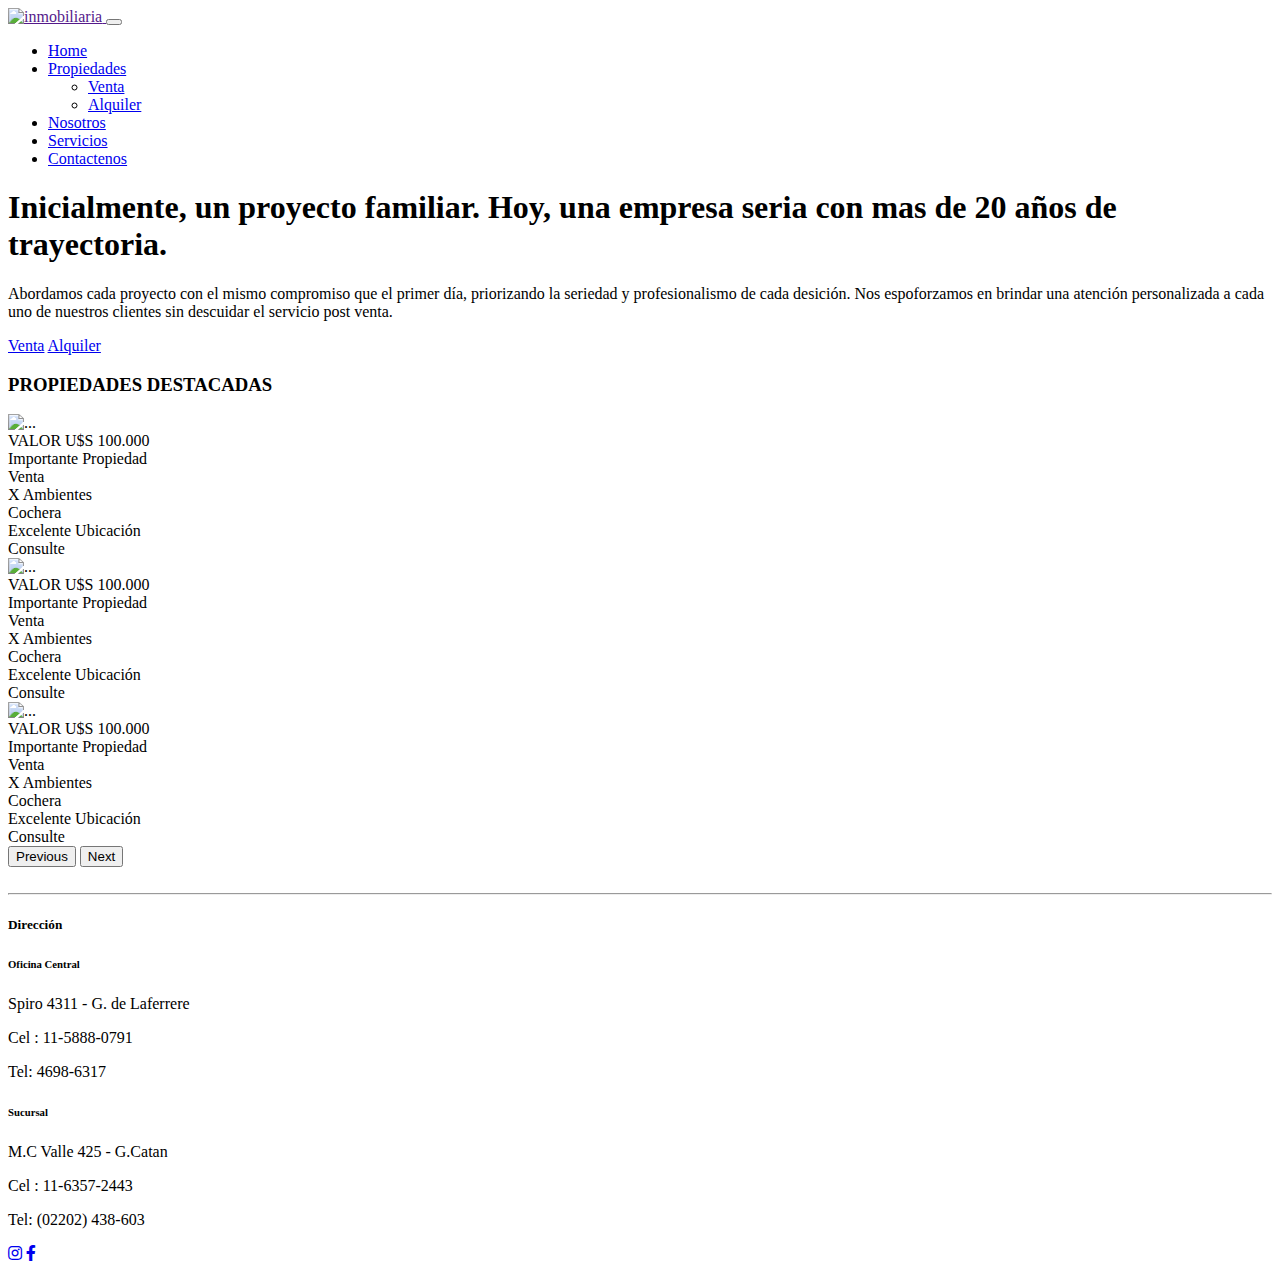
==== index.html @ ab849b94 "Add files via upload" ====
<!DOCTYPE html>
<html lang="en">
<head>
    <meta charset="UTF-8">
    <meta http-equiv="X-UA-Compatible" content="IE=edge">
    <meta name="viewport" content="width=device-width, initial-scale=1.0">
   <!-- Favicon -->
   <link href="./img/favicon.ico" rel="icon">
   <link rel="stylesheet" href="./css/bootstrap.min.css">


   <!-- Google Web Fonts -->
   <link rel="preconnect" href="https://fonts.googleapis.com">
   <link rel="preconnect" href="https://fonts.gstatic.com" crossorigin>
   <link href="https://fonts.googleapis.com/css2?family=Heebo:wght@400;500;600&family=Inter:wght@700;800&display=swap" rel="stylesheet">
   
   <!-- Icon Font Stylesheet -->
   <link href="https://cdnjs.cloudflare.com/ajax/libs/font-awesome/5.10.0/css/all.min.css" rel="stylesheet">
   <link href="https://cdn.jsdelivr.net/npm/bootstrap-icons@1.4.1/font/bootstrap-icons.css" rel="stylesheet">

   <!-- Libraries Stylesheet -->
   <link href="./lib/animate/animate.min.css" rel="stylesheet">
   <link href="./lib/owlcarousel/assets/owl.carousel.min.css" rel="stylesheet">

   <!-- Template Stylesheet -->
   <link href="./css/card.css" rel="stylesheet">

   <link href="https://cdn.jsdelivr.net/npm/bootstrap@5.1.3/dist/css/bootstrap.min.css" rel="stylesheet" integrity="sha384-1BmE4kWBq78iYhFldvKuhfTAU6auU8tT94WrHftjDbrCEXSU1oBoqyl2QvZ6jIW3" crossorigin="anonymous">
   <link rel="stylesheet" href="../css/style.css">
   <link rel="stylesheet" href="https://cdn.jsdelivr.net/npm/bootstrap-icons@1.8.2/font/bootstrap-icons.css">
    <title>AO-Corti</title>
</head>
<body>
<header>
  <nav class="navbar navbar-expand-md navbar-dark ps-2 pe-2" aria-label="Fourth navbar example">
    <div class="container-fluid">
      <a class="logo" href="" alt="AO Corti">
        <img src="./img/AOcorti.png" alt="inmobiliaria">
      </a>
      <button class="navbar-toggler collapsed" type="button" data-bs-toggle="collapse" data-bs-target="#navbarsExample04" aria-controls="navbarsExample04" aria-expanded="false" aria-label="Toggle navigation">
        <span class="navbar-toggler-icon"></span>
      </button>

      <div class="navbar-collapse collapse" id="navbarsExample04">
        <ul class="navbar-nav me-auto mb-2 mb-md-0 d-flex justify-content-end w-100">
          <li class="nav-item">
            <a class="nav-link active" aria-current="page" href="index.html">Home</a>
          </li>
          <li class="nav-item dropdown">
            <a class="nav-link dropdown-toggle" href="#" id="dropdown04" data-bs-toggle="dropdown" aria-expanded="false">Propiedades</a>
            <ul class="dropdown-menu" aria-labelledby="dropdown04">
              <li><a class="dropdown-item" href="./page/venta.html">Venta</a></li>
              <li><a class="dropdown-item" href="./page/alquiler.html">Alquiler</a></li>
            </ul>
          </li>
          <li class="nav-item">
            <a class="nav-link" href="./page/nosotros.html">Nosotros</a>
          </li>
          <li class="nav-item">
            <a class="nav-link" href="./page/servicios.html">Servicios</a>
          </li>
          <li class="nav-item">
            <a class="nav-link" href="./page/contactenos.html">Contactenos</a>
          </li>
        </ul>
      </div>
    </div>
  </nav>
</header>

<section class="text-center sectionPadding">
  <div class="container-fluid bg-white">
    <div class="row align-items-center flex-column-reverse flex-md-row">
        <div class="col-md-6 pt-4 pb-2 mt-lg-5">
	    <h1 class="display-5 animated fadeIn mb-4">Inicialmente, un<span class="text-primary"> proyecto familiar.</span> Hoy, una empresa seria con mas de <span class="text-primary">20 años</span> de trayectoria.</h1>
            <p class="animated fadeIn">Abordamos cada proyecto con el mismo compromiso que el primer día, priorizando la seriedad y profesionalismo de cada desición. Nos espoforzamos en brindar una atención personalizada a cada uno de nuestros clientes sin descuidar el servicio post venta.</p>
            <div class="container">
              <div class="row">
                <a href="./page/venta.html" class="col btn btn-color py-1 px-3 me-3 animated fadeIn">Venta</a>
                <a href="./page/alquiler.html" class="col btn btn-color py-1 px-3 me-3 animated fadeIn">Alquiler</a>
              </div>
            </div>    
          </div>
          <div class="col-md-6 pt-4 animated fadeIn">
              <div class="owl-carousel header-carousel">
                  <div class="owl-carousel-item">
                      <img class="img-fluid" src="./img/carousel-1.jpg" alt="">
                  </div>
                  <div class="owl-carousel-item">
                      <img class="img-fluid" src="./img/carousel-2.jpg" alt="">
                  </div>
              </div>
          </div>
      </div>
  </div>                        
</section>
<section class="pt-3 position-relative">
  <div class="destacadas">
    <h3 class="text-dark text-center">PROPIEDADES DESTACADAS</h3>
  </div>
  <div class="widthCarousel p-2 ms-3 me-3 position-relative left-18">
    <div id="carouselExampleFade" class="carousel slide carousel-fade" data-bs-ride="carousel">
      <div class="carousel-inner">
        <div class="carousel-item active">
          <img src="./img/property-4.jpg" class="d-block w-100" alt="...">
          <div class="valor_propiedad">VALOR U$S 100.000</div>
          <div class="textoCarousel-II p-3 alquiler">
            <div id="titulo1Destacado">Importante Propiedad</div>
            <div id="titulo2Destacado">Venta</div>
            <div id="titulo2Destacado">X Ambientes</div>
            <div id="titulo2Destacado" class="display-none">Cochera</div>
            <div id="titulo2Destacado" class="display-none">Excelente Ubicación</div>
            <div id="titulo2Destacado" class="display-none">Consulte</div>
          </div>
        </div>
        <div class="carousel-item">
          <img src="./img/property-5.jpg" class="d-block w-100" alt="...">
          <div class="valor_propiedad">VALOR U$S 100.000</div>
          <div class="textoCarousel-II p-3 alquiler">
            <div id="titulo1Destacado">Importante Propiedad</div>
            <div id="titulo2Destacado">Venta</div>
            <div id="titulo2Destacado">X Ambientes</div>
            <div id="titulo2Destacado" class="display-none">Cochera</div>
            <div id="titulo2Destacado" class="display-none">Excelente Ubicación</div>
            <div id="titulo2Destacado" class="display-none">Consulte</div>
          </div>
        </div>
        <div class="carousel-item">
          <img src="./img/property-6.jpg" class="d-block w-100" alt="...">
          <div class="valor_propiedad">VALOR U$S 100.000</div>
          <div class="textoCarousel-II p-3 alquiler">
            <div id="titulo1Destacado">Importante Propiedad</div>
            <div id="titulo2Destacado">Venta</div>
            <div id="titulo2Destacado">X Ambientes</div>
            <div id="titulo2Destacado" class="display-none">Cochera</div>
            <div id="titulo2Destacado" class="display-none">Excelente Ubicación</div>
            <div id="titulo2Destacado" class="display-none">Consulte</div>
          </div>
        </div>
      </div>
      <button class="carousel-control-prev" type="button" data-bs-target="#carouselExampleFade" data-bs-slide="prev">
        <span class="carousel-control-prev-icon" aria-hidden="true"></span>
        <span class="visually-hidden">Previous</span>
      </button>
      <button class="carousel-control-next" type="button" data-bs-target="#carouselExampleFade" data-bs-slide="next">
        <span class="carousel-control-next-icon" aria-hidden="true"></span>
        <span class="visually-hidden">Next</span>
      </button>
    </div>
  </div>
</section>
    









  
  
  

  <span class="icono__wp">
    <a href="#">
      <img class="img-wtp" src="./img/whatsapp-logo.png" alt="">
    </a>
  </span>

  <div class="dividir">
    <hr></hr>
  </div>
  
  <footer class="container ">
    <h5 class="text-center">Dirección</h5>
    <div class="row footer__container justify-content-center">
      <div class="col text-center">
        <h6>Oficina Central</h6>
        <p>Spiro 4311 - G. de Laferrere</p>
        <p>Cel : 11-5888-0791</p>
        <p>Tel: 4698-6317</p>
      </div>
      <div class="col text-center">
        <h6>Sucursal</h6>
        <p>M.C Valle 425 - G.Catan</p>
        <p>Cel : 11-6357-2443</p>
        <p>Tel: (02202) 438-603</p>
      </div>
    </div>
    <div class="d-flex pt-2 justify-content-center">
      <a class="btn  btn-social" href="https://www.instagram.com/albertocorti_inmobiliaria/?hl=es"><i class="fab fa-instagram"></i></a>
      <a class="btn  btn-social" href="https://www.facebook.com/aocortiinmobiliaria/"><i class="fab fa-facebook-f"></i></a>
    </div>  
  </footer>
        
<!-- JavaScript Libraries -->
<script src="https://code.jquery.com/jquery-3.4.1.min.js"></script>
<script src="https://cdn.jsdelivr.net/npm/bootstrap@5.0.0/dist/js/bootstrap.bundle.min.js"></script>
<script src="./lib/wow/wow.min.js"></script>
<script src="./lib/easing/easing.min.js"></script>
<script src="./lib/waypoints/waypoints.min.js"></script>
<script src="./lib/owlcarousel/owl.carousel.min.js"></script>

<!-- Template Javascript -->
<script src="./js/main.js"></script>
<!-- <script src="https://cdn.jsdelivr.net/npm/bootstrap@5.1.3/dist/js/bootstrap.bundle.min.js" integrity="sha384-ka7Sk0Gln4gmtz2MlQnikT1wXgYsOg+OMhuP+IlRH9sENBO0LRn5q+8nbTov4+1p" crossorigin="anonymous"></script> -->
</body>
</html>
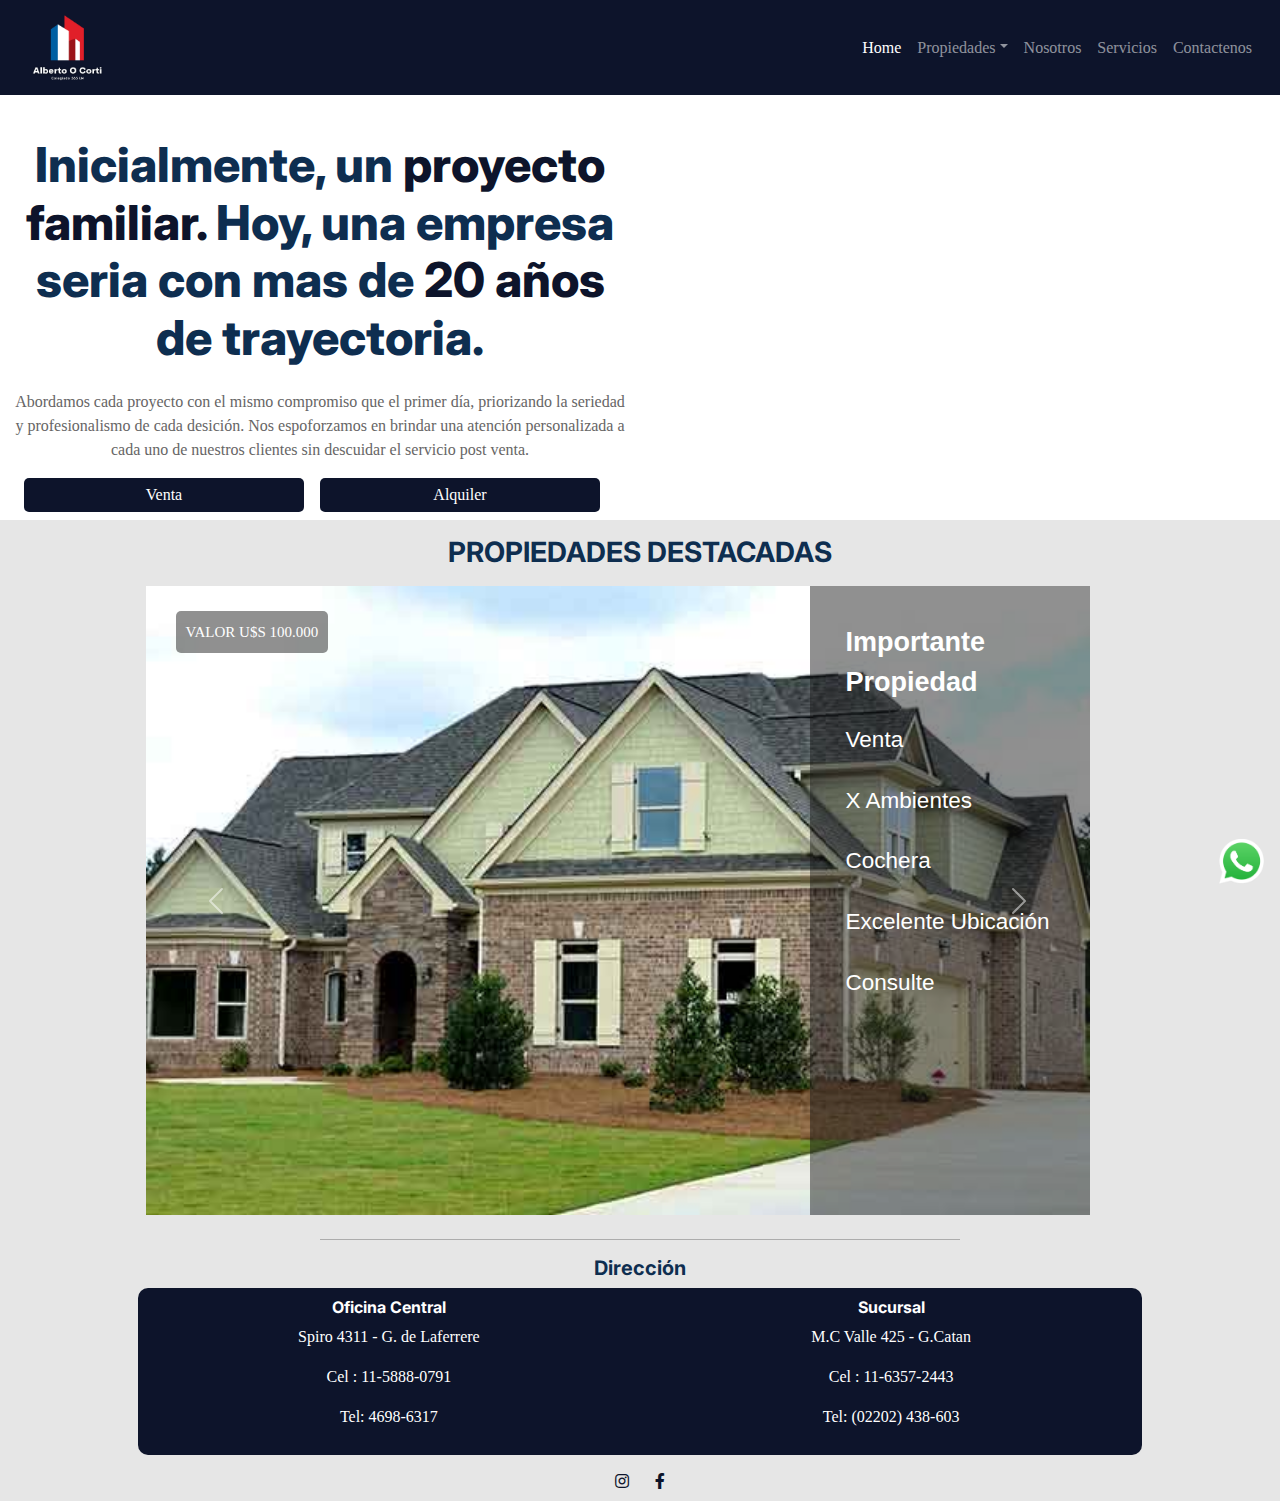
==== commit dd25cdeb: "Update index.html" ====
--- a/index.html
+++ b/index.html
@@ -26,7 +26,7 @@
    <link href="./css/card.css" rel="stylesheet">
 
    <link href="https://cdn.jsdelivr.net/npm/bootstrap@5.1.3/dist/css/bootstrap.min.css" rel="stylesheet" integrity="sha384-1BmE4kWBq78iYhFldvKuhfTAU6auU8tT94WrHftjDbrCEXSU1oBoqyl2QvZ6jIW3" crossorigin="anonymous">
-   <link rel="stylesheet" href="../css/style.css">
+   <link rel="stylesheet" href="./css/style.css">
    <link rel="stylesheet" href="https://cdn.jsdelivr.net/npm/bootstrap-icons@1.8.2/font/bootstrap-icons.css">
     <title>AO-Corti</title>
 </head>
@@ -207,4 +207,4 @@
 <script src="./js/main.js"></script>
 <!-- <script src="https://cdn.jsdelivr.net/npm/bootstrap@5.1.3/dist/js/bootstrap.bundle.min.js" integrity="sha384-ka7Sk0Gln4gmtz2MlQnikT1wXgYsOg+OMhuP+IlRH9sENBO0LRn5q+8nbTov4+1p" crossorigin="anonymous"></script> -->
 </body>
-</html>+</html>
--- a/css/card.css
+++ b/css/card.css
@@ -0,0 +1,278 @@
+/********** Template CSS **********/
+:root {
+    --primary: #0D142B;
+    --secondary: #FF1824;
+    --light: #035FA6;
+    --dark: #0E2E50;
+}
+
+
+.back-to-top {
+    position: fixed;
+    display: none;
+    right: 45px;
+    bottom: 45px;
+    z-index: 99;
+}
+
+
+/*** Spinner ***/
+#spinner {
+    opacity: 0;
+    visibility: hidden;
+    transition: opacity .5s ease-out, visibility 0s linear .5s;
+    z-index: 99999;
+}
+
+#spinner.show {
+    transition: opacity .5s ease-out, visibility 0s linear 0s;
+    visibility: visible;
+    opacity: 1;
+}
+
+
+/*** Button ***/
+.btn {
+    transition: .5s;
+}
+
+.btn.btn-primary,
+.btn.btn-secondary {
+    color: #FFFFFF;
+}
+
+.btn-square {
+    width: 38px;
+    height: 38px;
+}
+
+.btn-sm-square {
+    width: 32px;
+    height: 32px;
+}
+
+.btn-lg-square {
+    width: 48px;
+    height: 48px;
+}
+
+.btn-square,
+.btn-sm-square,
+.btn-lg-square {
+    padding: 0;
+    display: flex;
+    align-items: center;
+    justify-content: center;
+    font-weight: normal;
+    border-radius: 50px;
+}
+
+
+
+
+
+
+
+
+.header-carousel .owl-nav {
+    position: absolute;
+    top: 50%;
+    left: -25px;
+    transform: translateY(-50%);
+    display: flex;
+    flex-direction: column;
+}
+
+.header-carousel .owl-nav .owl-prev,
+.header-carousel .owl-nav .owl-next {
+    margin: 7px 0;
+    width: 50px;
+    height: 50px;
+    display: flex;
+    align-items: center;
+    justify-content: center;
+    color: #FFFFFF;
+    background: var(--primary);
+    border-radius: 40px;
+    font-size: 20px;
+    transition: .5s;
+}
+
+.header-carousel .owl-nav .owl-prev:hover,
+.header-carousel .owl-nav .owl-next:hover {
+    background: var(--dark);
+}
+
+@media (max-width: 768px) {
+    .header-carousel .owl-nav {
+        left: 25px;
+    }
+}
+
+.breadcrumb-item + .breadcrumb-item::before {
+    color: #DDDDDD;
+}
+
+
+/*** Icon ***/
+.icon {
+    padding: 15px;
+    display: inline-flex;
+    align-items: center;
+    justify-content: center;
+    background: #FFFFFF !important;
+    border-radius: 50px;
+    border: 1px dashed var(--primary) !important;
+}
+
+
+/*** About ***/
+.about-img img {
+    position: relative;
+    z-index: 2;
+}
+
+.about-img::before {
+    position: absolute;
+    content: "";
+    top: 0;
+    left: -50%;
+    width: 100%;
+    height: 100%;
+    background: var(--primary);
+    transform: skew(20deg);
+    z-index: 1;
+}
+
+
+/*** Category ***/
+.cat-item div {
+    background: #FFFFFF;
+    border: 1px dashed rgba(0, 185, 142, .3);
+    transition: .5s;
+}
+
+.cat-item:hover div {
+    background: var(--primary);
+    border-color: transparent;
+}
+
+.cat-item div * {
+    transition: .5s;
+}
+
+.cat-item:hover div * {
+    color: #FFFFFF !important;
+}
+
+
+/*** Property List ***/
+.nav-pills .nav-item .btn {
+    color: var(--dark);
+}
+
+.nav-pills .nav-item .btn:hover,
+.nav-pills .nav-item .btn.active {
+    color: #FFFFFF;
+}
+
+.property-item {
+    box-shadow: 0 0 30px rgba(0, 0, 0, .08);
+}
+
+.property-item img {
+    transition: .5s;
+}
+
+.property-item:hover img {
+    transform: scale(1.1);
+}
+
+.property-item .border-top {
+    border-top: 1px dashed rgba(0, 185, 142, .3) !important;
+}
+
+.property-item .border-end {
+    border-right: 1px dashed rgba(0, 185, 142, .3) !important;
+}
+
+
+/*** Team ***/
+.team-item {
+    box-shadow: 0 0 30px rgba(0, 0, 0, .08);
+    transition: .5s;
+}
+
+.team-item .btn {
+    color: var(--primary);
+    background: #FFFFFF;
+    box-shadow: 0 0 30px rgba(0, 0, 0, .15);
+}
+
+.team-item .btn:hover {
+    color: #FFFFFF;
+    background: var(--primary);
+}
+
+.team-item:hover {
+    border-color: var(--secondary) !important;
+}
+
+.team-item:hover .bg-primary {
+    background: var(--secondary) !important;
+}
+
+.team-item:hover .bg-primary i {
+    color: var(--secondary) !important;
+}
+
+
+/*** Testimonial ***/
+.testimonial-carousel {
+    padding-left: 1.5rem;
+    padding-right: 1.5rem;
+}
+
+@media (min-width: 576px) {
+    .testimonial-carousel {
+        padding-left: 4rem;
+        padding-right: 4rem;
+    }
+}
+
+.testimonial-carousel .testimonial-item .border {
+    border: 1px dashed rgba(0, 185, 142, .3) !important;
+}
+
+.testimonial-carousel .owl-nav {
+    position: absolute;
+    width: 100%;
+    height: 40px;
+    top: calc(50% - 20px);
+    left: 0;
+    display: flex;
+    justify-content: space-between;
+    z-index: 1;
+}
+
+.testimonial-carousel .owl-nav .owl-prev,
+.testimonial-carousel .owl-nav .owl-next {
+    position: relative;
+    width: 40px;
+    height: 40px;
+    display: flex;
+    align-items: center;
+    justify-content: center;
+    color: #FFFFFF;
+    background: var(--primary);
+    border-radius: 40px;
+    font-size: 20px;
+    transition: .5s;
+}
+
+.testimonial-carousel .owl-nav .owl-prev:hover,
+.testimonial-carousel .owl-nav .owl-next:hover {
+    background: var(--dark);
+}
+
+
--- a/css/style.css
+++ b/css/style.css
@@ -0,0 +1,418 @@
+/* fonts */
+@font-face {
+    font-family: 'Ceribri Sans';
+    src: local("Ceribri Sans")
+    url(CerebriSansSemiBold.ttf);
+    font-style: normal;
+    font-weight: normal;
+  }
+
+
+/* root */
+:root {
+    --navHeight: 95px;
+    --fontColorAzul: #0D142B;
+    --fontColorRojo: #FF1824;
+}
+
+body {
+    font-family:'Ceribri Sans';
+    width:100vw;
+    /* background al body para ayudar al maquetado */
+    background-color: #E6E6E6;
+}
+
+a{
+    text-decoration: none;
+}
+
+/* si se crea una section estara separada de las demas */
+section {
+    width: 100%;
+}
+.sectionPadding{
+    padding-top: 4rem;
+}
+
+/* nav */
+.navbar {
+    /* height: var(--navHeight); */
+    position: fixed;
+    z-index: 1000;
+    width: 100%;
+    min-height: 88px;
+    padding-top: 0rem;
+    padding-bottom: 0rem;
+}
+
+.navbar-dark{
+    background-color:var(--fontColorAzul);
+}
+.logo img{
+   height: 95px;
+}
+
+.navbar-collapse {
+    text-align: right;
+}
+
+/* carusel */
+
+/* main {
+    margin-bottom: 1rem;
+} */
+
+/* carusel  arreglos responsive*/
+ .carousel-item > .img-1{
+    height: calc(100vh - var(--navHeight));
+    object-fit: cover;
+    margin-top: var(--navHeight);
+}
+
+.carousel-item .textoCarousel {
+    display: flex;
+    flex-direction: column;
+    align-items: flex-end;
+    position: absolute;
+    top: 7%;
+    /* right: 0%; */
+    /* left: 0%; */
+    width: 100%;
+    height: 50%;
+    background: linear-gradient(0deg, rgba(0, 0, 0, 0) 25%, rgba(13, 20, 43) 100%);
+    justify-content: center;
+}
+
+.carousel-item .textoCarousel > h2 {
+    color: var(--fontColorAzul);
+    font-size: 1.15rem;
+}
+
+.carousel-item .textoCarousel > span {
+    color: var(--fontColorRojo);
+    font-size: 2.25rem;
+}
+
+.dropdown-menu {
+    min-width: 1rem;
+}
+/* Sección destacados */
+.titulo-destacados{
+    color: var(--fontColorRojo);
+    font-size: 3.7vh;
+    text-align: center;
+    padding-top: 3px;
+}
+    
+
+
+/* carousel II */
+
+.carousel-item .textoCarousel-II {
+    position: absolute;
+    right: 0;
+    top: 0;
+    bottom: 0;
+    width: 280px;
+    background: #1717177a;
+}
+#titulo1Destacado {
+    font-family: 'GothamBold', sans-serif;
+    font-size: 3vh;
+    color: white;
+    font-weight: 900;
+    padding: 20px 20px;
+}
+#titulo2Destacado {
+    font-weight: 300;
+    font-size: 2.5vh;
+    font-family: 'GothamBold', sans-serif;
+    color: white;
+    padding: 0px 20px 3vh;
+}
+.valor_propiedad {
+    position: absolute;
+    top: 25px;
+    left: 30px;
+    font-size: 15px;
+    background: #1717177a;
+    padding: 10px 10px;
+    color: white;
+    border-radius: 5px;
+}
+
+
+/* carusel  arreglos responsive*/
+ .carousel-item > .img-1{
+    height: calc(100vh - var(--navHeight));
+    margin-top: var(--navHeight);
+
+    /* cover para que NO distorsione la foto */
+    object-fit: cover;
+}
+.widthCarousel{
+    width: 75vw;
+}
+.left-18{
+    left: 9.5%;
+}
+
+/* filtros */
+#filtroAuto{
+    display: none;
+}
+.filtros {
+    /* sticky para cuando llegue a un top de var(--navHeight) QUEDE FIXED EN PANTALLA */
+    position: sticky;
+    top: var(--navHeight);
+    padding: 0;
+    margin: 0;
+    color: white;
+    display: none;
+}
+
+
+.container__filtros > h5 {
+    /* sacando margin que pone bootstrap a los H.
+    El ">" selecciona solo a los h5 que esten dentro de "container__filtros
+    */
+    margin-bottom: 0;
+}
+
+.container__filtros {
+    background-color: #0D142B;
+    max-width: 90vw;
+    margin: 0 auto;
+    padding: 10px 0;
+    text-align: center;
+}
+
+.formulario {
+    text-align: center;
+    display: grid;
+    grid-template-columns: 1fr 1fr 1fr;
+    justify-content: center;
+    align-items: center;
+    gap: 0.5rem;
+}
+
+.btnBuscar {
+    grid-column: span 3;
+    
+}
+#buscar{
+    max-width: 60px;
+    max-height: 30px;
+}
+
+/* propiedades */
+
+.propiedades {
+    /* background de esta seccion para ayudar al maquetado */
+    background-color: red;
+}
+
+.container__propiedades {
+    /* background de ayuda para el maquetado */
+    background-color: gray;
+    max-width: 90vw;
+    margin: 0 auto;
+    padding: 10px;
+}
+
+.container__grid {
+    display: grid;
+    grid-template-columns: 1fr 1fr 1fr;
+
+    /* gap para separar ENTRE elementos */
+    gap: 15px;
+}
+
+/* card seccion propiedades */
+
+.propiedad__item {
+    outline: 1px solid black;
+    display: flex;
+    flex-direction: column;
+    justify-content: center;
+    align-items: center;
+    padding: 10px;
+    background-color: aquamarine;
+}
+.tipo_propiedad {
+    position: absolute;
+    top: 10px;
+    left: 20px;
+    font-size: 20px;
+    padding: 8px 8px;
+    color: white;
+    border-radius: 5px;
+}
+
+
+#propiedad__img {
+    object-fit: cover;
+    width: 100%;
+}
+
+.wp__svg {
+    width: 15px;
+    background-color: white;
+}
+
+/* icono de wp flotante */
+
+.icono__wp {
+    position: fixed;
+    bottom: 1rem;
+    right: 1rem;
+    border-radius: 100%;
+    z-index: 12000;
+}
+
+.img-wtp {
+    width: 45px;
+}
+.dividir {
+    display: flex;
+    justify-content: space-around;
+}
+
+hr {
+    width: 50%;
+    background-color: black;
+}
+/* footer */
+
+h6 {
+    font-size: 1rem;
+    color: white;
+}
+.footer__container {
+    background-color: var(--fontColorAzul);
+    padding: 10px 0;
+    text-align: center;
+    margin: 0 auto;
+    max-width: 90%;
+    display: grid;
+    grid-template-columns: 1fr 1fr;
+    border-radius: 10px;
+    color: white;
+}
+
+/* Contacto */
+.p-top{  
+    top: 70px;
+  }
+.contactenos{
+    position: relative;
+    top: 25px;
+}
+
+.redes {
+    display: flex;
+    justify-content: center;
+    align-items: center;
+    gap: 20px;
+    grid-column: span 2;
+    margin-bottom: 10px;
+}
+
+.redes a {
+    color: white;
+}
+
+
+
+
+/* media cuando colapsa el nav */
+
+@media screen and (max-width: 767px) {
+    :root {
+        --navHeight: 5.125rem;
+    }
+
+    /* navbar */
+    .navbar-collapse {
+        position: absolute;
+        top: var(--navHeight);
+        right: 0;
+        left: 0;
+        z-index: 10;
+        background-color: #0D142B;
+        text-align: center;
+    }
+
+    .navbar {
+        padding: 0;
+    }
+    .container__grid {
+        grid-template-columns: 1fr 1fr;
+    }
+
+    /* carousel 2 */
+    
+    .carousel-item .textoCarousel-II {
+    position: absolute;
+    display: flex;
+    align-items: center;
+    justify-content: space-around;
+    bottom: 0;
+    right: 0;
+    left: 0;
+    margin: 0 auto;
+    top: auto;
+    width: 90%;
+    height: 20%;
+}
+
+.carousel-item .textoCarousel-II p > span {
+    padding-bottom: 5px;
+    font-size: 12px;
+    border-bottom: none;
+}
+.carousel-item .textoCarousel-II p > span:hover {
+    border-bottom: 1px solid white;
+}
+
+.carousel-item .textoCarousel-II p {
+    margin: 0;
+}
+
+.footer__container {
+    /* background-color: red; */
+    grid-template-columns: 1fr;
+    gap: 10px;
+}
+
+.redes {
+    grid-column: span 1;
+}
+    
+    .carousel-item .textoCarousel-II {
+        top: auto;
+        width: 100%;
+    }
+    #titulo1Destacado {
+        font-size: 2vh;
+        padding: 6px 20px;
+        margin-top: -10px;
+    }
+    #titulo2Destacado {
+        padding: 0px 20px 0vh!important;
+    }
+    .display-none{
+        display: none
+    }
+}
+.py-5-display {
+    padding-top: var(--navHeight);
+}
+.text-color{
+    color: var(--fontColorAzul);
+    
+}
+.btn-color{
+    background-color: var(--fontColorAzul);
+    color: white;
+}
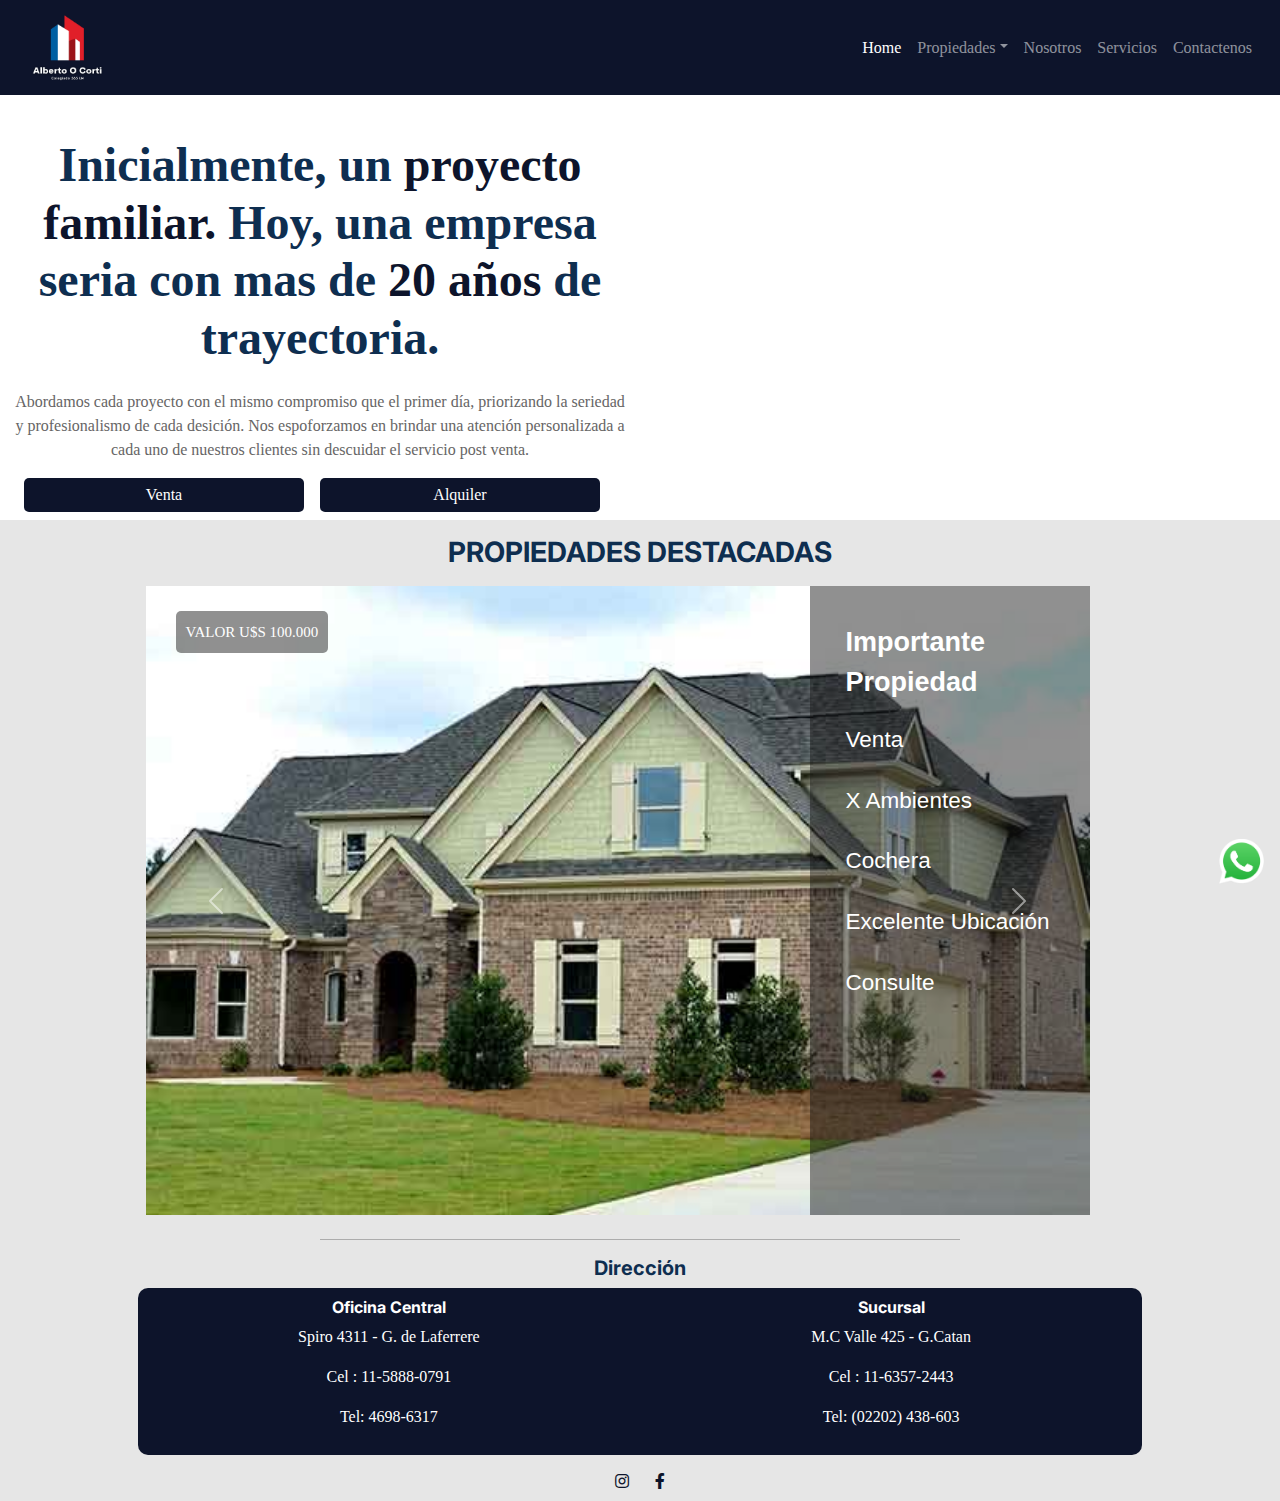
==== commit 864844e4: "Finales de Filtro Alquiler-Venta" ====
--- a/index.html
+++ b/index.html
@@ -4,9 +4,7 @@
     <meta charset="UTF-8">
     <meta http-equiv="X-UA-Compatible" content="IE=edge">
     <meta name="viewport" content="width=device-width, initial-scale=1.0">
-   <!-- Favicon -->
-   <link href="./img/favicon.ico" rel="icon">
-   <link rel="stylesheet" href="./css/bootstrap.min.css">
+    <link rel="stylesheet" href="./css/bootstrap.min.css">
 
 
    <!-- Google Web Fonts -->
@@ -16,7 +14,7 @@
    
    <!-- Icon Font Stylesheet -->
    <link href="https://cdnjs.cloudflare.com/ajax/libs/font-awesome/5.10.0/css/all.min.css" rel="stylesheet">
-   <link href="https://cdn.jsdelivr.net/npm/bootstrap-icons@1.4.1/font/bootstrap-icons.css" rel="stylesheet">
+   <link rel="stylesheet" href="https://cdn.jsdelivr.net/npm/bootstrap-icons@1.8.2/font/bootstrap-icons.css">
 
    <!-- Libraries Stylesheet -->
    <link href="./lib/animate/animate.min.css" rel="stylesheet">
@@ -26,8 +24,8 @@
    <link href="./css/card.css" rel="stylesheet">
 
    <link href="https://cdn.jsdelivr.net/npm/bootstrap@5.1.3/dist/css/bootstrap.min.css" rel="stylesheet" integrity="sha384-1BmE4kWBq78iYhFldvKuhfTAU6auU8tT94WrHftjDbrCEXSU1oBoqyl2QvZ6jIW3" crossorigin="anonymous">
-   <link rel="stylesheet" href="./css/style.css">
-   <link rel="stylesheet" href="https://cdn.jsdelivr.net/npm/bootstrap-icons@1.8.2/font/bootstrap-icons.css">
+   <link rel="stylesheet" href="../css/style.css">
+
     <title>AO-Corti</title>
 </head>
 <body>
@@ -205,6 +203,5 @@
 
 <!-- Template Javascript -->
 <script src="./js/main.js"></script>
-<!-- <script src="https://cdn.jsdelivr.net/npm/bootstrap@5.1.3/dist/js/bootstrap.bundle.min.js" integrity="sha384-ka7Sk0Gln4gmtz2MlQnikT1wXgYsOg+OMhuP+IlRH9sENBO0LRn5q+8nbTov4+1p" crossorigin="anonymous"></script> -->
 </body>
-</html>
+</html>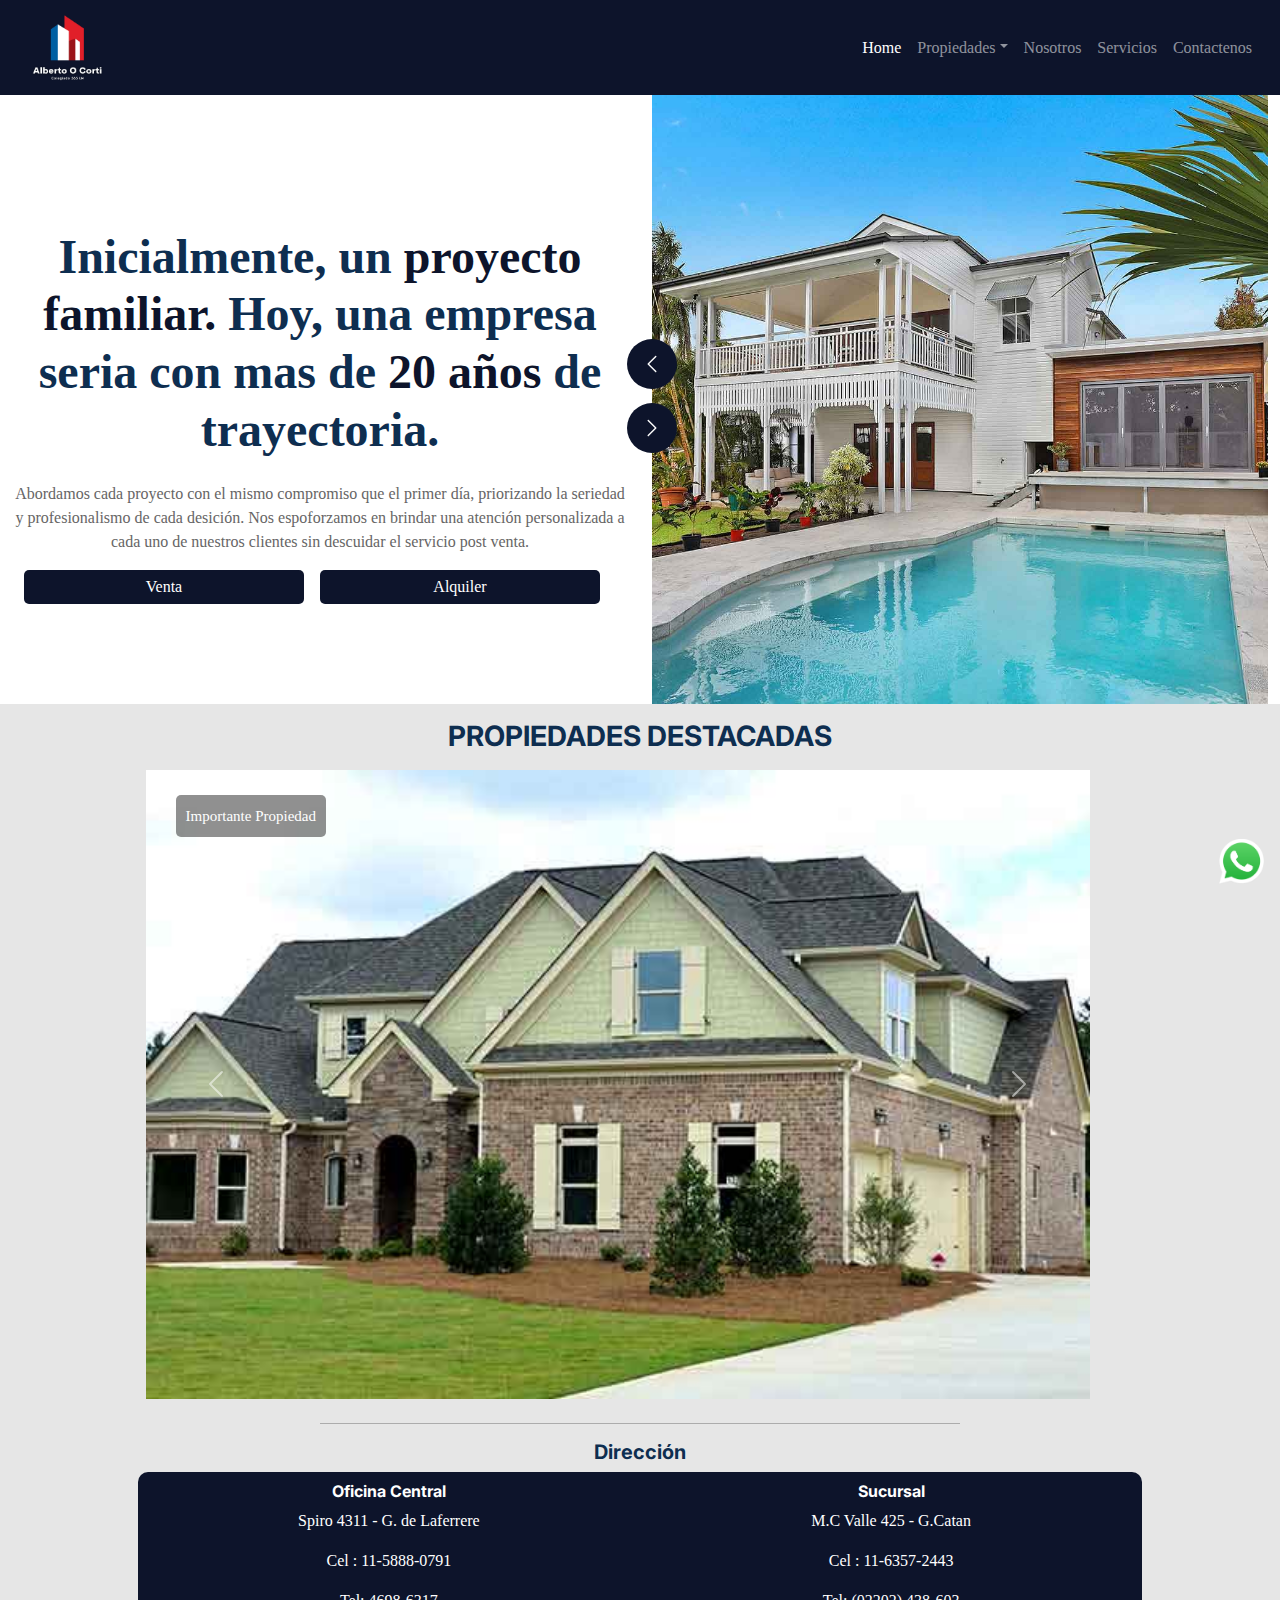
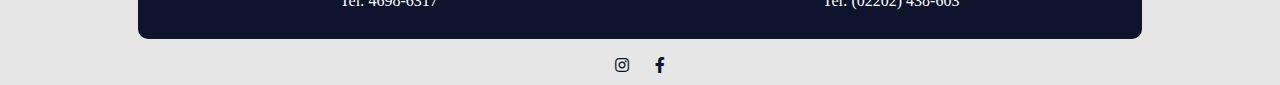
==== commit 58fa874f: "Arreglos Carousel II" ====
--- a/index.html
+++ b/index.html
@@ -24,7 +24,7 @@
    <link href="./css/card.css" rel="stylesheet">
 
    <link href="https://cdn.jsdelivr.net/npm/bootstrap@5.1.3/dist/css/bootstrap.min.css" rel="stylesheet" integrity="sha384-1BmE4kWBq78iYhFldvKuhfTAU6auU8tT94WrHftjDbrCEXSU1oBoqyl2QvZ6jIW3" crossorigin="anonymous">
-   <link rel="stylesheet" href="../css/style.css">
+   <link rel="stylesheet" href="./css/style.css">
 
     <title>AO-Corti</title>
 </head>
@@ -100,40 +100,16 @@
     <div id="carouselExampleFade" class="carousel slide carousel-fade" data-bs-ride="carousel">
       <div class="carousel-inner">
         <div class="carousel-item active">
-          <img src="./img/property-4.jpg" class="d-block w-100" alt="...">
-          <div class="valor_propiedad">VALOR U$S 100.000</div>
-          <div class="textoCarousel-II p-3 alquiler">
-            <div id="titulo1Destacado">Importante Propiedad</div>
-            <div id="titulo2Destacado">Venta</div>
-            <div id="titulo2Destacado">X Ambientes</div>
-            <div id="titulo2Destacado" class="display-none">Cochera</div>
-            <div id="titulo2Destacado" class="display-none">Excelente Ubicación</div>
-            <div id="titulo2Destacado" class="display-none">Consulte</div>
-          </div>
+          <img src="./img/property-4.jpg" class="d-block w-100" alt="Propiedades Destacadas">
+          <div class="valor_propiedad">Importante Propiedad</div>          
         </div>
         <div class="carousel-item">
-          <img src="./img/property-5.jpg" class="d-block w-100" alt="...">
-          <div class="valor_propiedad">VALOR U$S 100.000</div>
-          <div class="textoCarousel-II p-3 alquiler">
-            <div id="titulo1Destacado">Importante Propiedad</div>
-            <div id="titulo2Destacado">Venta</div>
-            <div id="titulo2Destacado">X Ambientes</div>
-            <div id="titulo2Destacado" class="display-none">Cochera</div>
-            <div id="titulo2Destacado" class="display-none">Excelente Ubicación</div>
-            <div id="titulo2Destacado" class="display-none">Consulte</div>
-          </div>
+          <img src="./img/property-5.jpg" class="d-block w-100" alt="Propiedades Destacadas">
+          <div class="valor_propiedad">Importante Propiedad</div>          
         </div>
         <div class="carousel-item">
-          <img src="./img/property-6.jpg" class="d-block w-100" alt="...">
-          <div class="valor_propiedad">VALOR U$S 100.000</div>
-          <div class="textoCarousel-II p-3 alquiler">
-            <div id="titulo1Destacado">Importante Propiedad</div>
-            <div id="titulo2Destacado">Venta</div>
-            <div id="titulo2Destacado">X Ambientes</div>
-            <div id="titulo2Destacado" class="display-none">Cochera</div>
-            <div id="titulo2Destacado" class="display-none">Excelente Ubicación</div>
-            <div id="titulo2Destacado" class="display-none">Consulte</div>
-          </div>
+          <img src="./img/property-6.jpg" class="d-block w-100" alt="Propiedades Destacadas">
+          <div class="valor_propiedad">Importante Propiedad</div>          
         </div>
       </div>
       <button class="carousel-control-prev" type="button" data-bs-target="#carouselExampleFade" data-bs-slide="prev">
